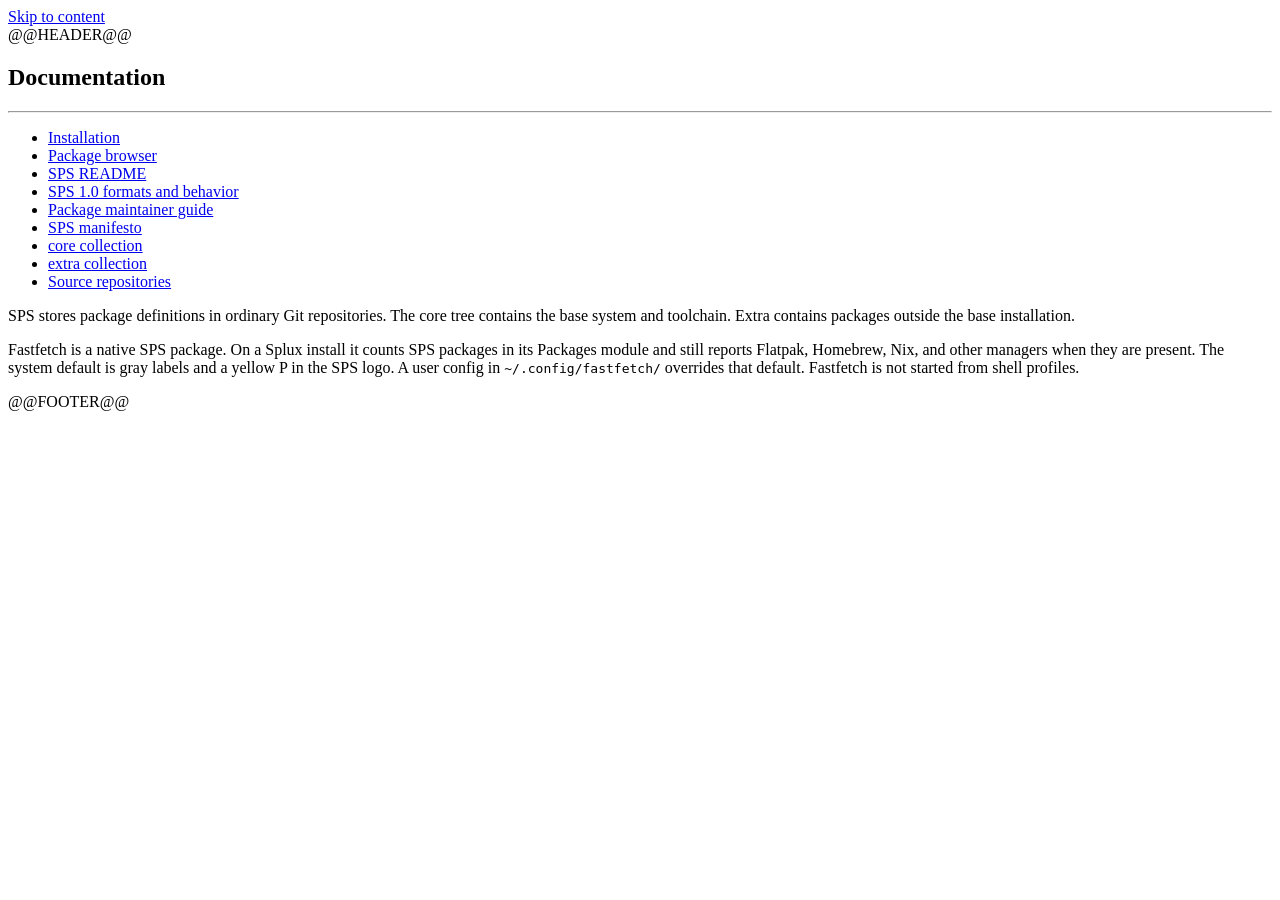
==== site/docs/index.html @ 7e668775 "Add the Splux website Static HTML generated from sps-core and sps-extra recipes. Download links use " ====
<!DOCTYPE html>
<html lang="en">
<head>
<meta charset="utf-8">
<meta name="viewport" content="width=device-width, initial-scale=1">
<title>Documentation - Splux Linux</title>
<meta name="description" content="Splux and SPS documentation.">
<link rel="icon" href="@@ROOT@@assets/favicon.png" type="image/png">
<link rel="stylesheet" href="@@ROOT@@assets/style.css">
</head>
<body>
<a class="skip" href="#main">Skip to content</a>
<div class="wrap">
@@HEADER@@
<main id="main">
<h2>Documentation</h2>
<hr class="rule">
<ul class="plain">
<li><a href="@@ROOT@@install/">Installation</a></li>
<li><a href="@@ROOT@@packages/">Package browser</a></li>
<li><a href="https://github.com/RobertFlexx/SPS/blob/main/README.md">SPS README</a></li>
<li><a href="https://github.com/RobertFlexx/SPS/blob/main/DESIGN.md">SPS 1.0 formats and behavior</a></li>
<li><a href="https://github.com/RobertFlexx/SPS/blob/main/PACKAGE-MAINTAINER.md">Package maintainer guide</a></li>
<li><a href="https://github.com/RobertFlexx/SPS/blob/main/MANIFESTO.md">SPS manifesto</a></li>
<li><a href="https://github.com/RobertFlexx/sps-core/blob/main/README.md">core collection</a></li>
<li><a href="https://github.com/RobertFlexx/sps-extra/blob/main/README.md">extra collection</a></li>
<li><a href="@@ROOT@@source/">Source repositories</a></li>
</ul>
<p>SPS stores package definitions in ordinary Git repositories. The core tree contains the base system and toolchain. Extra contains packages outside the base installation.</p>
<p>Fastfetch is a native SPS package. On a Splux install it counts SPS packages in its Packages module and still reports Flatpak, Homebrew, Nix, and other managers when they are present. The system default is gray labels and a yellow P in the SPS logo. A user config in <code>~/.config/fastfetch/</code> overrides that default. Fastfetch is not started from shell profiles.</p>
</main>
@@FOOTER@@
</div>
</body>
</html>
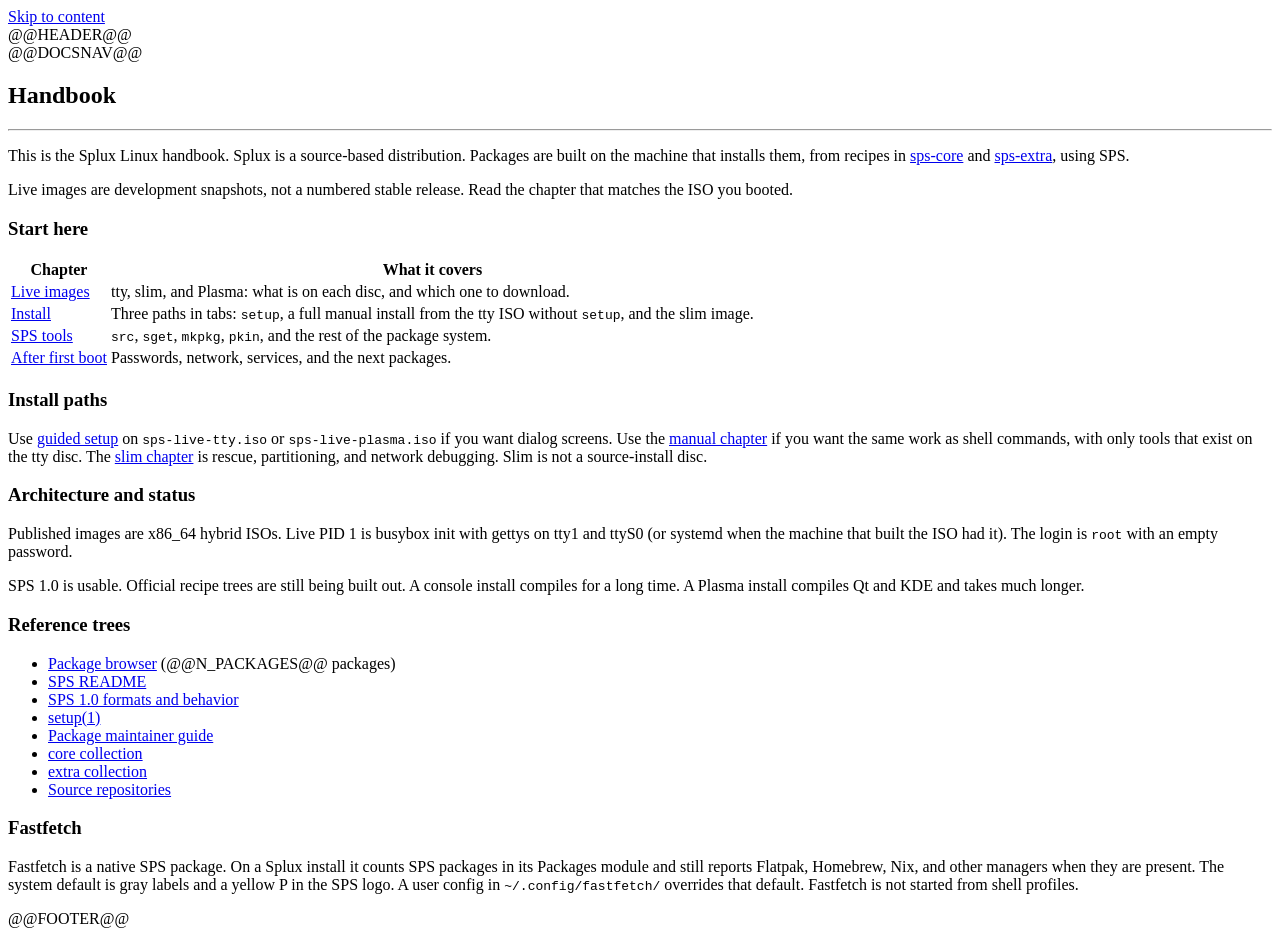
==== commit a878fa93: "Add handbook docs for setup, manual tty install, and the slim ISO. Co-authored-by: Cursor <cursorage" ====
--- a/site/docs/index.html
+++ b/site/docs/index.html
@@ -3,33 +3,73 @@
 <head>
 <meta charset="utf-8">
 <meta name="viewport" content="width=device-width, initial-scale=1">
-<title>Documentation - Splux Linux</title>
-<meta name="description" content="Splux and SPS documentation.">
+<title>Handbook - Splux Linux</title>
+<meta name="description" content="Splux Linux handbook: live images, installation, and SPS.">
 <link rel="icon" href="@@ROOT@@assets/favicon.png" type="image/png">
 <link rel="stylesheet" href="@@ROOT@@assets/style.css">
 </head>
 <body>
 <a class="skip" href="#main">Skip to content</a>
-<div class="wrap">
+<div class="wrap wide">
 @@HEADER@@
+<div class="handbook">
+@@DOCSNAV@@
 <main id="main">
-<h2>Documentation</h2>
+<h2>Handbook</h2>
 <hr class="rule">
+<p>This is the Splux Linux handbook. Splux is a source-based distribution. Packages are built on the machine that installs them, from recipes in <a href="https://github.com/RobertFlexx/sps-core">sps-core</a> and <a href="https://github.com/RobertFlexx/sps-extra">sps-extra</a>, using SPS.</p>
+<p>Live images are development snapshots, not a numbered stable release. Read the chapter that matches the ISO you booted.</p>
+
+<h3>Start here</h3>
+<table class="docs">
+<thead>
+<tr><th>Chapter</th><th>What it covers</th></tr>
+</thead>
+<tbody>
+<tr>
+<td><a href="@@ROOT@@docs/images/">Live images</a></td>
+<td>tty, slim, and Plasma: what is on each disc, and which one to download.</td>
+</tr>
+<tr>
+<td><a href="@@ROOT@@install/">Install</a></td>
+<td>Three paths in tabs: <code>setup</code>, a full manual install from the tty ISO without <code>setup</code>, and the slim image.</td>
+</tr>
+<tr>
+<td><a href="@@ROOT@@docs/sps/">SPS tools</a></td>
+<td><code>src</code>, <code>sget</code>, <code>mkpkg</code>, <code>pkin</code>, and the rest of the package system.</td>
+</tr>
+<tr>
+<td><a href="@@ROOT@@docs/first-boot/">After first boot</a></td>
+<td>Passwords, network, services, and the next packages.</td>
+</tr>
+</tbody>
+</table>
+
+<h3>Install paths</h3>
+<p>Use <a href="@@ROOT@@install/#setup">guided setup</a> on <code>sps-live-tty.iso</code> or <code>sps-live-plasma.iso</code> if you want dialog screens. Use the <a href="@@ROOT@@install/#manual">manual chapter</a> if you want the same work as shell commands, with only tools that exist on the tty disc. The <a href="@@ROOT@@install/#slim">slim chapter</a> is rescue, partitioning, and network debugging. Slim is not a source-install disc.</p>
+
+<h3>Architecture and status</h3>
+<p>Published images are x86_64 hybrid ISOs. Live PID 1 is busybox init with gettys on tty1 and ttyS0 (or systemd when the machine that built the ISO had it). The login is <code>root</code> with an empty password.</p>
+<p>SPS 1.0 is usable. Official recipe trees are still being built out. A console install compiles for a long time. A Plasma install compiles Qt and KDE and takes much longer.</p>
+
+<h3>Reference trees</h3>
 <ul class="plain">
-<li><a href="@@ROOT@@install/">Installation</a></li>
-<li><a href="@@ROOT@@packages/">Package browser</a></li>
+<li><a href="@@ROOT@@packages/">Package browser</a> (@@N_PACKAGES@@ packages)</li>
 <li><a href="https://github.com/RobertFlexx/SPS/blob/main/README.md">SPS README</a></li>
 <li><a href="https://github.com/RobertFlexx/SPS/blob/main/DESIGN.md">SPS 1.0 formats and behavior</a></li>
+<li><a href="https://github.com/RobertFlexx/SPS/blob/main/man/setup.1">setup(1)</a></li>
 <li><a href="https://github.com/RobertFlexx/SPS/blob/main/PACKAGE-MAINTAINER.md">Package maintainer guide</a></li>
-<li><a href="https://github.com/RobertFlexx/SPS/blob/main/MANIFESTO.md">SPS manifesto</a></li>
 <li><a href="https://github.com/RobertFlexx/sps-core/blob/main/README.md">core collection</a></li>
 <li><a href="https://github.com/RobertFlexx/sps-extra/blob/main/README.md">extra collection</a></li>
 <li><a href="@@ROOT@@source/">Source repositories</a></li>
 </ul>
-<p>SPS stores package definitions in ordinary Git repositories. The core tree contains the base system and toolchain. Extra contains packages outside the base installation.</p>
+
+<h3>Fastfetch</h3>
 <p>Fastfetch is a native SPS package. On a Splux install it counts SPS packages in its Packages module and still reports Flatpak, Homebrew, Nix, and other managers when they are present. The system default is gray labels and a yellow P in the SPS logo. A user config in <code>~/.config/fastfetch/</code> overrides that default. Fastfetch is not started from shell profiles.</p>
 </main>
+</div>
 @@FOOTER@@
 </div>
+<script src="@@ROOT@@assets/docs.js?v=@@LIVE_SIG@@"></script>
 </body>
 </html>
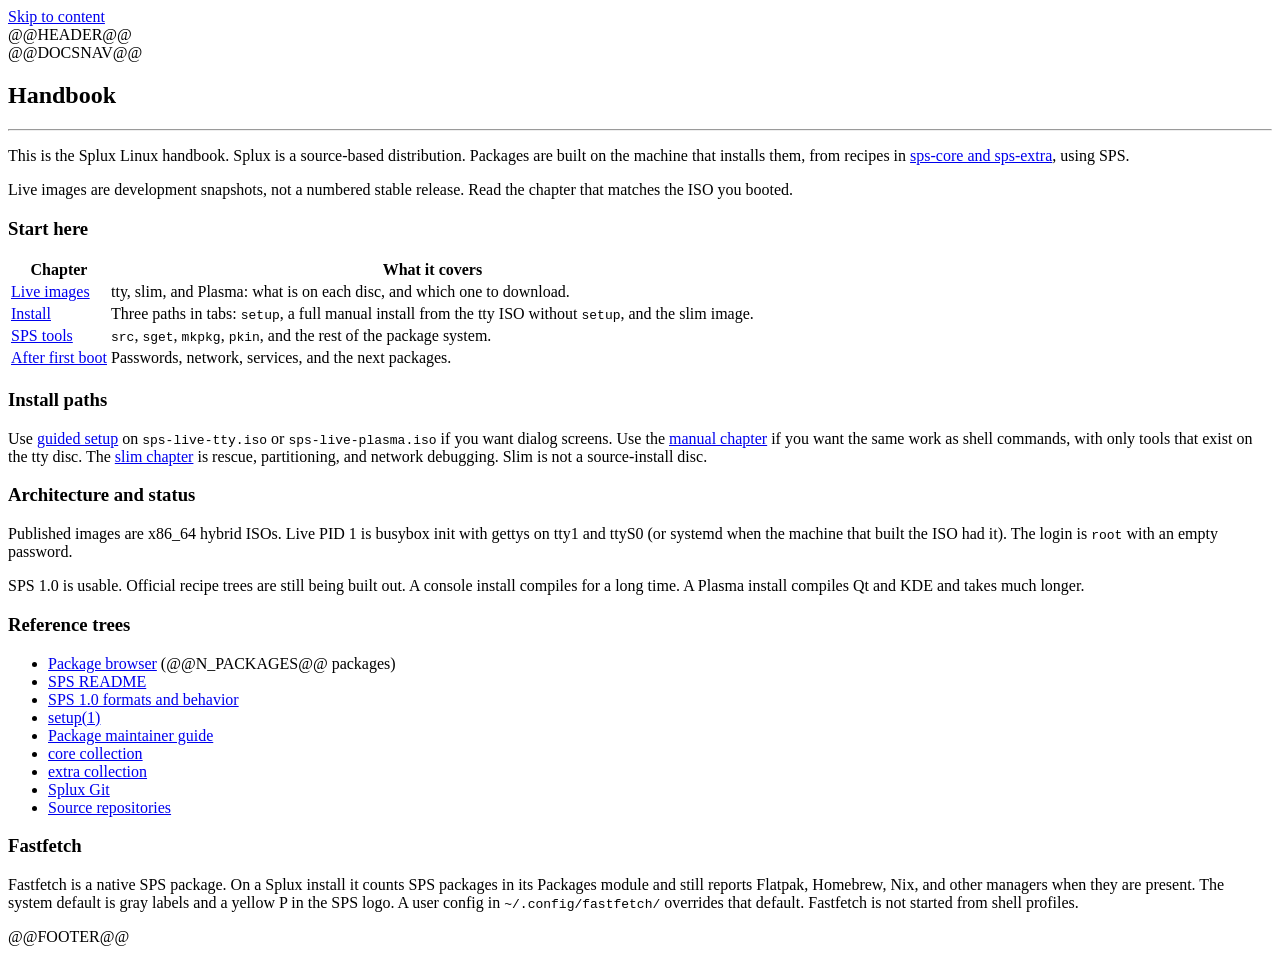
==== commit 206213d6: "Add a public Splux Git page and the matching Forgejo theme. The handbook now has a /git/ landing pag" ====
--- a/site/docs/index.html
+++ b/site/docs/index.html
@@ -17,7 +17,7 @@
 <main id="main">
 <h2>Handbook</h2>
 <hr class="rule">
-<p>This is the Splux Linux handbook. Splux is a source-based distribution. Packages are built on the machine that installs them, from recipes in <a href="https://github.com/RobertFlexx/sps-core">sps-core</a> and <a href="https://github.com/RobertFlexx/sps-extra">sps-extra</a>, using SPS.</p>
+<p>This is the Splux Linux handbook. Splux is a source-based distribution. Packages are built on the machine that installs them, from recipes in <a href="@@ROOT@@git/">sps-core and sps-extra</a>, using SPS.</p>
 <p>Live images are development snapshots, not a numbered stable release. Read the chapter that matches the ISO you booted.</p>
 
 <h3>Start here</h3>
@@ -61,6 +61,7 @@
 <li><a href="https://github.com/RobertFlexx/SPS/blob/main/PACKAGE-MAINTAINER.md">Package maintainer guide</a></li>
 <li><a href="https://github.com/RobertFlexx/sps-core/blob/main/README.md">core collection</a></li>
 <li><a href="https://github.com/RobertFlexx/sps-extra/blob/main/README.md">extra collection</a></li>
+<li><a href="@@ROOT@@git/">Splux Git</a></li>
 <li><a href="@@ROOT@@source/">Source repositories</a></li>
 </ul>
 
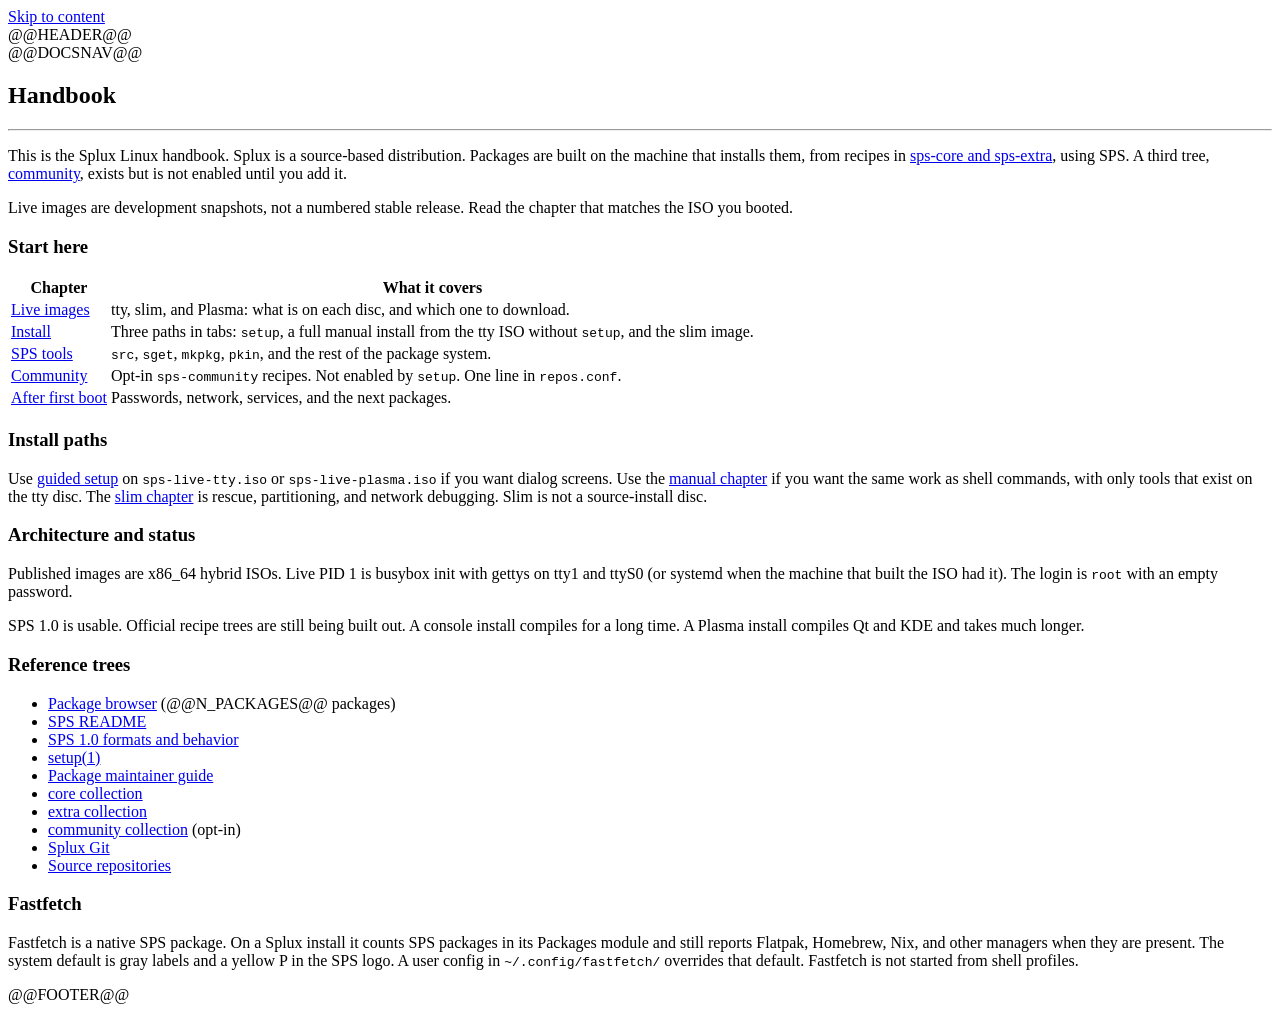
==== commit 6df86179: "Wire opt-in community recipe tree into the site Add sps-community alongside core and extra across th" ====
--- a/site/docs/index.html
+++ b/site/docs/index.html
@@ -17,7 +17,7 @@
 <main id="main">
 <h2>Handbook</h2>
 <hr class="rule">
-<p>This is the Splux Linux handbook. Splux is a source-based distribution. Packages are built on the machine that installs them, from recipes in <a href="@@ROOT@@git/">sps-core and sps-extra</a>, using SPS.</p>
+<p>This is the Splux Linux handbook. Splux is a source-based distribution. Packages are built on the machine that installs them, from recipes in <a href="@@ROOT@@git/">sps-core and sps-extra</a>, using SPS. A third tree, <a href="@@ROOT@@docs/community/">community</a>, exists but is not enabled until you add it.</p>
 <p>Live images are development snapshots, not a numbered stable release. Read the chapter that matches the ISO you booted.</p>
 
 <h3>Start here</h3>
@@ -39,6 +39,10 @@
 <td><code>src</code>, <code>sget</code>, <code>mkpkg</code>, <code>pkin</code>, and the rest of the package system.</td>
 </tr>
 <tr>
+<td><a href="@@ROOT@@docs/community/">Community</a></td>
+<td>Opt-in <code>sps-community</code> recipes. Not enabled by <code>setup</code>. One line in <code>repos.conf</code>.</td>
+</tr>
+<tr>
 <td><a href="@@ROOT@@docs/first-boot/">After first boot</a></td>
 <td>Passwords, network, services, and the next packages.</td>
 </tr>
@@ -55,12 +59,13 @@
 <h3>Reference trees</h3>
 <ul class="plain">
 <li><a href="@@ROOT@@packages/">Package browser</a> (@@N_PACKAGES@@ packages)</li>
-<li><a href="https://github.com/RobertFlexx/SPS/blob/main/README.md">SPS README</a></li>
-<li><a href="https://github.com/RobertFlexx/SPS/blob/main/DESIGN.md">SPS 1.0 formats and behavior</a></li>
-<li><a href="https://github.com/RobertFlexx/SPS/blob/main/man/setup.1">setup(1)</a></li>
-<li><a href="https://github.com/RobertFlexx/SPS/blob/main/PACKAGE-MAINTAINER.md">Package maintainer guide</a></li>
-<li><a href="https://github.com/RobertFlexx/sps-core/blob/main/README.md">core collection</a></li>
-<li><a href="https://github.com/RobertFlexx/sps-extra/blob/main/README.md">extra collection</a></li>
+<li><a href="@@ROOT@@git/SPS/blob/README.md/">SPS README</a></li>
+<li><a href="@@ROOT@@git/SPS/blob/DESIGN.md/">SPS 1.0 formats and behavior</a></li>
+<li><a href="@@ROOT@@git/SPS/blob/man/setup.1/">setup(1)</a></li>
+<li><a href="@@ROOT@@git/SPS/blob/PACKAGE-MAINTAINER.md/">Package maintainer guide</a></li>
+<li><a href="@@ROOT@@git/sps-core/">core collection</a></li>
+<li><a href="@@ROOT@@git/sps-extra/">extra collection</a></li>
+<li><a href="@@ROOT@@git/sps-community/">community collection</a> (opt-in)</li>
 <li><a href="@@ROOT@@git/">Splux Git</a></li>
 <li><a href="@@ROOT@@source/">Source repositories</a></li>
 </ul>
